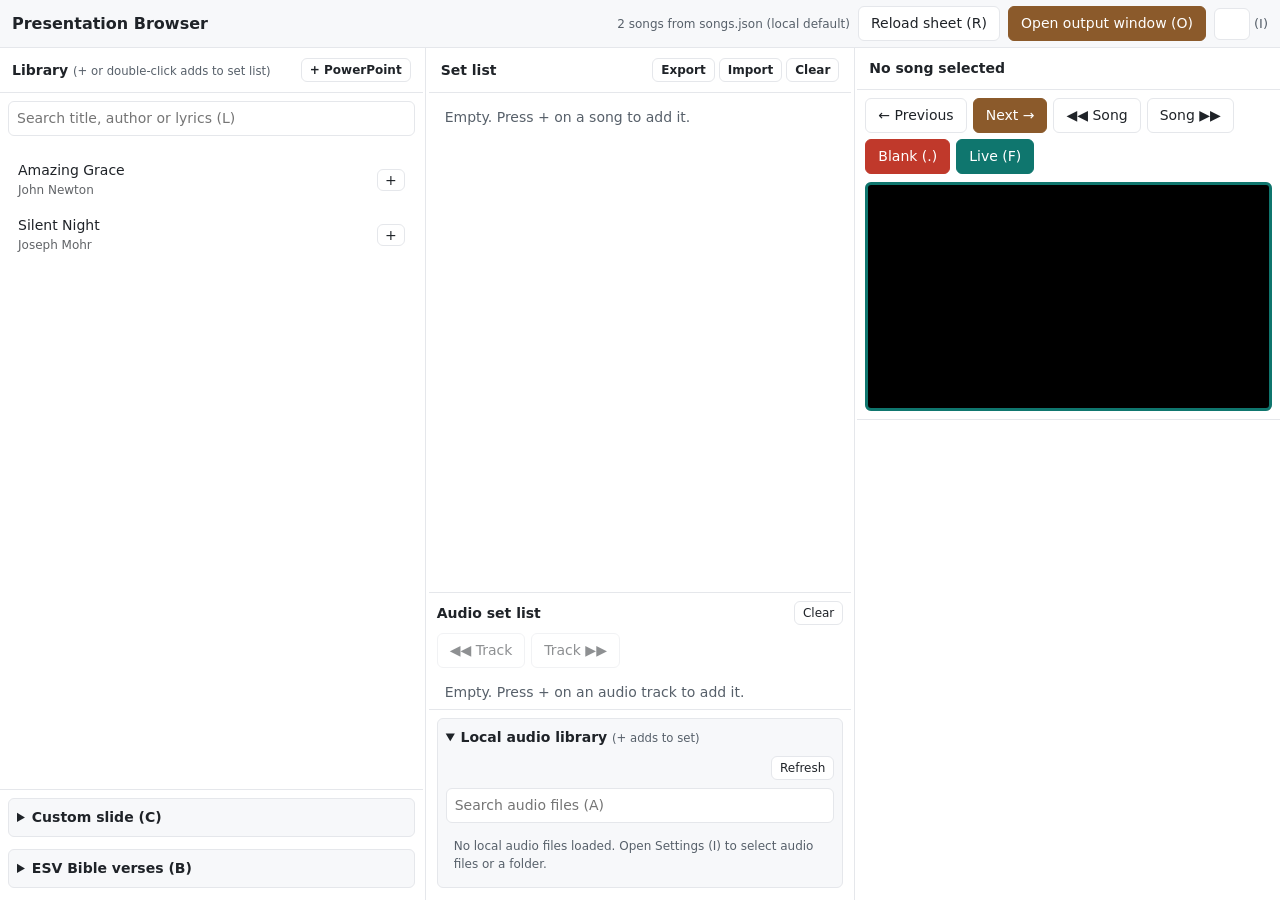
==== index.html @ 19ee3491 "Added global backlground image for lyrics slides" ====
<!DOCTYPE html>
<html lang="en">
<head>
  <meta charset="utf-8">
  <meta name="viewport" content="width=device-width, initial-scale=1">
  <title>Presentation Browser</title>
  <link rel="stylesheet" href="styles.css">
</head>
<body>
  <div class="app">
    <div class="topbar">
      <h1>Presentation Browser</h1>
      <span id="status">Loading…</span>
      <button id="reload" title="Reload songs from the Google Sheet (R key)">Reload sheet (R)</button>
      <button id="open-output" class="primary" title="Open the audience window (O key)">Open output window (O)</button>
      <button id="menu-btn" class="burger" aria-label="Settings" aria-haspopup="dialog" aria-expanded="false" aria-controls="drawer" title="Settings (I key)">
        <span></span><span></span><span></span>
      </button><span class="key-hint" aria-hidden="true">(I)</span>
    </div>

    <section class="panel" id="library-panel">
        <header class="row">
          <span>Library <small>(+ or double-click adds to set list)</small></span>
          <span class="row-actions">
            <button id="pptx-import-btn" title="Open PowerPoint (.pptx) presentation, export slides as images, and add to set list">+ PowerPoint</button>
          </span>
        </header>
        <input type="file" id="pptx-file" accept=".pptx,.ppsx" hidden>
        <div style="padding:8px"><input type="search" id="search" placeholder="Search title, author or lyrics (L)" title="Press L to jump here"></div>
        <div class="body"><ul class="song-list" id="songs"></ul></div>
        <div class="tools" id="editor-tools">
        <details class="custom" id="custom-editor">
          <summary title="Press C to jump to the Name box">Custom slide (C)</summary>
          <input type="text" id="custom-title" maxlength="300" placeholder="Name (optional, used in the library and set list)">
          <textarea id="custom-text" rows="5" maxlength="20000" placeholder="Type your text. A blank line starts a new slide."></textarea>
          <label class="field-label" for="custom-bg-file">Background image <span>JPG, PNG, WebP or GIF</span></label>
          <div class="bg-row">
            <input type="file" id="custom-bg-file" accept="image/jpeg,image/png,image/webp,image/gif" title="Background image">
            <button id="custom-bg-clear" type="button" hidden>Remove image</button>
          </div>
          <div class="bg-thumb" id="custom-bg-preview" hidden></div>
          <label class="bg-dim" id="custom-dim-row" hidden>Darken image
            <input type="range" id="custom-dim" min="0" max="80" step="5" value="40">
          </label>
          <label class="field-label" for="custom-media-file">Video or PowerPoint <span>MP4, WebM, MOV, PPTX or PPSX</span></label>
          <div class="bg-row">
            <input type="file" id="custom-media-file" accept="video/mp4,video/webm,video/ogg,video/quicktime,.mp4,.webm,.ogv,.mov,.m4v,.pptx,.ppsx" title="Video or PowerPoint">
            <button id="custom-media-clear" type="button" hidden>Remove</button>
          </div>
          <div class="media-info" id="custom-media-info" hidden></div>
          <label class="inline-check" id="custom-mute-row" hidden><input type="checkbox" id="custom-muted"> Mute video sound</label>
          <div class="controls">
            <button id="custom-show" class="primary">Show now</button>
            <button id="custom-save">Save to library</button>
            <button id="custom-add" title="Save to the library and add to the set list">Add to set list</button>
            <button id="custom-clear">Clear</button>
          </div>
        </details>

        <details class="custom" id="esv-editor">
          <summary title="Press B to jump to the reference box">ESV Bible verses (B)</summary>
          <div class="esv-row">
            <input type="text" id="esv-ref" maxlength="200" placeholder="e.g. John 3:16-18 or Psalm 23">
            <label class="esv-per">Verses/slide <input type="number" id="esv-per" min="1" max="10" value="2"></label>
          </div>
          <div class="controls">
            <button id="esv-fetch" class="primary">Fetch</button>
          </div>
          <textarea id="esv-preview" rows="5" readonly placeholder="The fetched passage appears here, split into slides."></textarea>
          <div class="controls">
            <button id="esv-show" disabled>Show now</button>
            <button id="esv-save" disabled>Save to library</button>
            <button id="esv-add" disabled>Add to set list</button>
          </div>
        </details>
        </div>
    </section>

    <div class="resizer" id="resize-lib" role="separator" aria-orientation="vertical" aria-label="Resize library column" tabindex="0" title="Drag to resize (double-click to reset)"></div>

    <section class="panel" id="setlist-panel">
        <header class="row">
          <span>Set list <small id="set-count"></small></span>
          <span class="row-actions">
            <button id="set-export" title="Download set list as JSON">Export</button>
            <button id="set-import" title="Load a set list JSON file">Import</button>
            <button id="set-clear" title="Remove all songs from the set list">Clear</button>
          </span>
        </header>
        <div class="body"><ol class="set-list" id="setlist"></ol></div>
        <input type="file" id="set-file" accept="application/json,.json" hidden>
        <div class="tools audioset" id="audioset">
          <div class="aset-head">
            <strong>Audio set list <small id="aset-count"></small></strong>
            <span class="row-actions"><button id="aset-clear" title="Remove all tracks from the audio set list">Clear</button></span>
          </div>
          <div class="controls">
            <button id="aset-prev" title="Previous track">&#9664;&#9664; Track</button>
            <button id="aset-next" title="Next track">Track &#9654;&#9654;</button>
          </div>
          <ol class="set-list" id="aset-list"></ol>
          <div class="player" id="drive-player" hidden>
            <div class="now" id="drive-now"></div>
            <audio id="drive-audio" controls preload="none"></audio>
          </div>
        </div>
        <div class="tools" id="drive-tools">
          <details class="custom" id="drive-panel" open>
            <summary id="audio-panel-summary">Audio library <small>(+ adds to set)</small></summary>
            <div class="drive-head">
              <span class="drive-path" id="drive-path"></span>
              <button id="drive-refresh" type="button" title="Reload the folder listing">Refresh</button>
            </div>
            <input type="search" id="drive-search" placeholder="Search audio files (A)" title="Press A to jump here" aria-label="Search audio files" maxlength="200">
            <div class="drive-status" id="drive-status" hidden></div>
            <ul class="drive-list" id="drive-files"></ul>
          </details>
        </div>
    </section>

    <div class="resizer" id="resize-set" role="separator" aria-orientation="vertical" aria-label="Resize set list column" tabindex="0" title="Drag to resize (double-click to reset)"></div>

    <section class="panel" id="preview-panel">
      <header id="current-title">No song selected</header>
      <div class="stage">
        <div class="controls">
          <button id="prev">&larr; Previous</button>
          <button id="next" class="primary">Next &rarr;</button>
          <button id="prev-song" title="Previous song in set list">&#9664;&#9664; Song</button>
          <button id="next-song" title="Next song in set list">Song &#9654;&#9654;</button>
          <button id="blank" class="danger" title="Blank the output (. key)">Blank (.)</button>
          <button id="live" class="active" aria-pressed="true" title="On: the output window shows the preview. Off: the output window is blank while you keep working in the preview (F key)">Live (F)</button>
        </div>
        <div class="controls video-controls" id="video-controls" hidden>
          <button id="video-play" title="Play or pause the video (K key)">Pause (K)</button>
          <button id="video-restart" title="Restart the video (S key)">Restart (S)</button>
        </div>
        <div class="screen preview blank live" id="preview"><div class="inner"></div></div>
      </div>
      <div class="body"><ul class="slide-list" id="slides"></ul></div>
    </section>

    <div class="backdrop" id="backdrop" hidden></div>
    <aside class="drawer" id="drawer" role="dialog" aria-label="Settings" hidden>
      <header class="row">
        <span>Settings</span>
        <button id="menu-close" aria-label="Close settings" title="Close (Esc)">&times;</button>
      </header>
      <div class="body">
        <label style="font-size:12px;color:var(--muted);display:block">Song library source
          <select id="song-source">
            <option value="sheet">Google Sheet</option>
            <option value="local">Local Song Library (JSON/CSV)</option>
          </select>
        </label>

        <div id="sheet-song-settings">
          <label style="font-size:12px;color:var(--muted);display:block;margin-top:8px">Google Sheet URL or ID
            <input type="text" id="sheet-id" placeholder="https://docs.google.com/spreadsheets/d/…">
          </label>
          <label style="font-size:12px;color:var(--muted);display:block;margin-top:8px">Tab gid
            <input type="text" id="sheet-gid" inputmode="numeric" placeholder="0">
          </label>
        </div>

        <div id="local-song-settings" hidden>
          <label class="field-label" for="local-songs-file" style="margin-top:8px">Import local songs <span>JSON or CSV</span></label>
          <div class="bg-row">
            <input type="file" id="local-songs-file" accept=".json,.csv,.txt" title="Import local songs JSON or CSV">
          </div>
          <div class="media-info" id="local-songs-info">Using default songs.json</div>
          <button id="reset-default-songs" type="button" style="margin-top:4px;padding:4px 8px;font-size:12px">Load default songs.json</button>
        </div>

        <label style="font-size:12px;color:var(--muted);display:block;margin-top:14px">Audio source
          <select id="audio-source">
            <option value="local">Local Audio Library</option>
            <option value="drive">Google Drive</option>
          </select>
        </label>

        <div id="local-audio-settings">
          <label class="field-label" for="local-audio-folder" style="margin-top:8px">Local audio folder or files <span>MP3, WAV, OGG, M4A, FLAC</span></label>
          <div class="bg-row" style="margin-bottom:6px">
            <input type="file" id="local-audio-folder" accept="audio/*,.mp3,.wav,.ogg,.m4a,.aac,.flac" webkitdirectory multiple title="Choose audio folder">
            <input type="file" id="local-audio-files" accept="audio/*,.mp3,.wav,.ogg,.m4a,.aac,.flac" multiple title="Choose audio files" hidden>
            <button id="choose-audio-files-btn" type="button" title="Choose individual audio files">Pick files</button>
          </div>
          <div class="media-info" id="local-audio-info">No local audio files loaded.</div>
          <button id="clear-local-audio" type="button" style="margin-top:4px;padding:4px 8px;font-size:12px" hidden>Clear local audio</button>
        </div>

        <div id="drive-audio-settings" hidden>
          <label style="font-size:12px;color:var(--muted);display:block;margin-top:8px">Google Drive folder URL (MP3 files)
            <input type="text" id="drive-folder" placeholder="https://drive.google.com/drive/folders/…">
          </label>
          <label style="font-size:12px;color:var(--muted);display:block;margin-top:8px">Google API key (for the Drive folder)
            <input type="password" id="drive-key" autocomplete="off" spellcheck="false" placeholder="Key from console.cloud.google.com, Drive API enabled">
          </label>
        </div>

        <label style="font-size:12px;color:var(--muted);display:block;margin-top:14px">ESV API key
          <input type="password" id="esv-key" autocomplete="off" spellcheck="false" placeholder="Token from api.esv.org">
        </label>
        <div class="settings">
          <label>Tab gid <input type="text" id="sheet-gid" inputmode="numeric"></label>
          <label>Lines per slide (0 = by blank line)
            <input type="number" id="lines" min="0" max="20" value="0">
          </label>
          <label>Background <input type="color" id="bg"></label>
          <label>Text colour <input type="color" id="fg"></label>
          <label>Font size <input type="number" id="size" min="2" max="20" step="0.5"></label>
          <label>Align
            <select id="align">
              <option value="left">Left</option>
              <option value="center">Centre</option>
              <option value="right">Right</option>
            </select>
          </label>
          <label class="inline"><input type="checkbox" id="uppercase"> Uppercase</label>
          <label class="inline"><input type="checkbox" id="show-title"> Title slide at start of each song</label>
        </div>
        <div class="blank-setting">
          <label class="field-label" for="theme-bg-file">Lyric slides background image <span>JPG, PNG, WebP or GIF</span></label>
          <div class="bg-row">
            <input type="file" id="theme-bg-file" accept="image/jpeg,image/png,image/webp,image/gif" title="Background image for all lyric slides">
            <button id="theme-bg-clear" type="button" hidden>Remove</button>
          </div>
          <div class="bg-thumb" id="theme-bg-preview" hidden></div>
          <label class="bg-dim" id="theme-bg-dim-row" hidden>Darken image
            <input type="range" id="theme-bg-dim" min="0" max="80" step="5" value="40">
          </label>
          <div class="media-info" id="theme-bg-info">None: using solid background colour.</div>
        </div>
        <div class="blank-setting">
          <label class="field-label" for="blank-image-file">Blank screen image <span>JPG, PNG, WebP or GIF</span></label>
          <div class="bg-row">
            <input type="file" id="blank-image-file" accept="image/jpeg,image/png,image/webp,image/gif" title="Picture shown when the output is blank">
            <button id="blank-image-clear" type="button" hidden>Remove</button>
          </div>
          <div class="media-info" id="blank-image-info"></div>
        </div>
        <p class="empty">
          Sheet must be shared as “Anyone with the link can view”. First row holds headers:
          <code>title</code>, <code>lyrics</code>, optional <code>author</code>.<br>
          Keys: &rarr; / Space next, &larr; previous, . blank, F Live on/off (off blanks the output window), N / P next / previous set list song, K pause/play video, S restart video.<br>
          App: R reload sheet, O open output window, I open this menu.<br>
          Jump to a field: L library search, A Google Drive search, C custom slide name, B Bible reference. Esc folds the Custom slide, Bible and Google Drive boxes (and leaves the field).
          Pressing next on the last slide of a set list song moves to the next song.
        </p>
        <button id="save-settings">Save settings</button>
      </div>
    </aside>
  </div>
  <script type="module" src="app.js"></script>
</body>
</html>
---- styles.css ----
:root {
  --bg: #ffffff;
  --surface: #f7f8fa;
  --border: #e5e7eb;
  --text: #1f2328;
  --muted: #57606a;
  --accent: #8b5a2b;
  --danger: #c0392b;
}

* { box-sizing: border-box; }

html, body {
  margin: 0;
  height: 100%;
  font: 14px/1.5 -apple-system, "Segoe UI", system-ui, sans-serif;
  color: var(--text);
  background: var(--bg);
}

button, input, select, textarea {
  font: inherit;
  color: inherit;
}

button {
  padding: 6px 12px;
  border: 1px solid var(--border);
  border-radius: 6px;
  background: var(--bg);
  cursor: pointer;
}
button:hover { border-color: var(--accent); }
button.primary { background: var(--accent); border-color: var(--accent); color: #fff; }
button.danger.active { background: var(--danger); border-color: var(--danger); color: #fff; }
#live.active { background: #0f766e; border-color: #0f766e; color: #fff; }
.preview.live { outline: 3px solid #0f766e; outline-offset: -3px; }

input[type="text"], input[type="password"], input[type="search"], input[type="number"], select, textarea {
  width: 100%;
  padding: 6px 8px;
  border: 1px solid var(--border);
  border-radius: 6px;
  background: var(--bg);
}

/* ---------- Operator layout ---------- */
.app {
  display: grid;
  grid-template-columns: var(--col-lib, 1fr) 6px var(--col-set, 1fr) 6px minmax(0, 1fr);
  grid-template-rows: 48px minmax(0, 1fr);
  height: 100%;
}

.topbar {
  grid-column: 1 / -1;
  display: flex;
  align-items: center;
  gap: 8px;
  padding: 0 12px;
  border-bottom: 1px solid var(--border);
  background: var(--surface);
}
.topbar h1 { margin: 0 auto 0 0; font-size: 16px; }

/* Burger button */
.burger {
  display: flex;
  flex-direction: column;
  justify-content: center;
  gap: 4px;
  width: 36px;
  height: 32px;
  padding: 0 8px;
}
.burger span { display: block; height: 2px; border-radius: 1px; background: var(--text); }
.key-hint { margin-left: -4px; font-size: 13px; color: var(--muted); }

/* Settings drawer (pops over the page when the burger is clicked) */
.backdrop { position: fixed; inset: 0; z-index: 10; background: rgba(0, 0, 0, .35); }
.drawer {
  position: fixed;
  top: 0;
  right: 0;
  bottom: 0;
  z-index: 11;
  display: flex;
  flex-direction: column;
  width: min(360px, 100vw);
  background: var(--bg);
  border-left: 1px solid var(--border);
  box-shadow: -4px 0 16px rgba(0, 0, 0, .2);
}
.drawer header {
  padding: 10px 12px;
  border-bottom: 1px solid var(--border);
  font-weight: 600;
}
.drawer header.row { display: flex; justify-content: space-between; align-items: center; }
.drawer header button { padding: 0 10px; font-size: 20px; line-height: 28px; }
.drawer .body { flex: 1; overflow-y: auto; padding: 12px; }
#status { color: var(--muted); font-size: 12px; }

.panel {
  display: flex;
  flex-direction: column;
  min-height: 0;
  min-width: 0;
}

/* Draggable column borders */
.resizer {
  position: relative;
  cursor: col-resize;
  touch-action: none;
  background: linear-gradient(var(--border), var(--border)) center / 1px 100% no-repeat;
}
.resizer:hover, .resizer:focus-visible, .resizer.dragging {
  background: var(--accent);
  outline: none;
}
body.resizing { cursor: col-resize; user-select: none; }
.panel header {
  padding: 10px 12px;
  border-bottom: 1px solid var(--border);
  font-weight: 600;
}
.panel .body { flex: 1; overflow-y: auto; padding: 8px; }

/* Controls + preview stay fixed at the top of the middle column; only the slide list below scrolls. */
.panel .stage { flex: 0 0 auto; padding: 8px 8px 0; border-bottom: 1px solid var(--border); }
.panel .stage .controls { margin-bottom: 8px; }
.panel .stage .preview { margin-bottom: 8px; }

/* Editors / Drive browser sit under the lists. A list keeps most of the height; a tall editor scrolls inside its own box. */
.panel .tools { flex: 0 1 auto; max-height: 55%; overflow-y: auto; padding: 8px 8px 0; border-top: 1px solid var(--border); }
#library-panel .body { flex: 1 1 0; min-height: 120px; }
#setlist-panel .body { flex: 1 1 0; min-height: 120px; }
/* The Custom slide / Bible boxes below the song list take the height they need, so an open box is shown in full
   and the song list gives way. They only scroll if the window is too short for the open box(es) altogether. */
#library-panel .tools { max-height: none; }
#library-panel .body { min-height: 0; }
.drive-head { display: flex; align-items: center; justify-content: space-between; gap: 8px; margin-bottom: 8px; }
.drive-head button { padding: 2px 8px; font-size: 12px; }
.drive-path { min-width: 0; overflow: hidden; text-overflow: ellipsis; white-space: nowrap; font-size: 12px; color: var(--muted); }
.drive-status { margin-bottom: 8px; font-size: 12px; color: var(--muted); }
.drive-list { list-style: none; margin: 0; padding: 0; max-height: 220px; overflow-y: auto; }
.drive-list li { display: flex; align-items: center; gap: 6px; padding: 6px 8px; border-radius: 6px; cursor: pointer; }
.drive-list li:hover { background: var(--bg); }
.drive-list li.none { color: var(--muted); font-size: 12px; cursor: default; }
.drive-list li.none:hover { background: none; }
.drive-list li.active { background: var(--accent); color: #fff; }
.drive-list li .name { flex: 1; min-width: 0; overflow: hidden; text-overflow: ellipsis; white-space: nowrap; }
.player { margin-top: 8px; padding: 8px; border: 1px solid var(--border); border-radius: 6px; background: var(--surface); }
.audioset { max-height: 45%; padding-bottom: 8px; }
.aset-head { display: flex; align-items: center; justify-content: space-between; gap: 6px; margin-bottom: 8px; }
.aset-head small { font-weight: 400; color: var(--muted); }
.audioset .controls { margin-bottom: 8px; }
.audioset .set-list { max-height: 150px; overflow-y: auto; }
details.custom summary small { font-weight: 400; color: var(--muted); }
.player .now { margin-bottom: 6px; font-size: 12px; color: var(--muted); overflow: hidden; text-overflow: ellipsis; white-space: nowrap; }
.player audio { width: 100%; height: 36px; }
.panel header small { font-weight: 400; color: var(--muted); }
.panel header.row { display: flex; flex-wrap: wrap; justify-content: space-between; align-items: center; gap: 6px; }
.row-actions { display: flex; gap: 4px; }
.row-actions button { padding: 2px 8px; font-size: 12px; }

.song-list li { display: flex; align-items: center; gap: 6px; }
.song-list li .name { flex: 1; min-width: 0; }
.song-list li button.add, .drive-list li button.add, .set-list li button {
  padding: 0 7px;
  line-height: 20px;
  border-color: var(--border);
  color: var(--text);
  background: var(--bg);
}

.set-list { list-style: none; margin: 0; padding: 0; counter-reset: set; }
.set-list li {
  display: flex;
  align-items: center;
  gap: 4px;
  padding: 6px 8px;
  border-radius: 6px;
  cursor: pointer;
  counter-increment: set;
}
.set-list li::before { content: counter(set) "."; color: var(--muted); min-width: 1.6em; }
.set-list li.empty { display: block; counter-increment: none; cursor: default; }
.set-list li.empty::before { content: none; }
.set-list li:hover { background: var(--surface); }
.set-list li.active { background: var(--accent); color: #fff; }
.set-list li.active::before { color: #fff; }
.set-list li.missing { color: var(--muted); font-style: italic; cursor: default; }
.set-list li .name { flex: 1; min-width: 0; overflow: hidden; text-overflow: ellipsis; white-space: nowrap; }

.song-list, .slide-list { list-style: none; margin: 0; padding: 0; }
.song-list li {
  padding: 8px 10px;
  border-radius: 6px;
  cursor: pointer;
}
.song-list li:hover { background: var(--surface); }
.song-list li.active { background: var(--accent); color: #fff; }
.song-list .author { display: block; font-size: 12px; opacity: .7; }

.slide-list li {
  margin-bottom: 8px;
  padding: 8px 10px;
  border: 1px solid var(--border);
  border-radius: 6px;
  background: var(--surface);
  white-space: pre-line;
  cursor: pointer;
}
.slide-list li:hover { border-color: var(--accent); }
.slide-list li.active { border-color: var(--accent); box-shadow: inset 3px 0 0 var(--accent); }
.slide-list .label { display: block; margin-bottom: 4px; font-size: 11px; color: var(--muted); text-transform: uppercase; }

.empty { color: var(--muted); padding: 12px; }

.controls { display: flex; flex-wrap: wrap; gap: 6px; margin-bottom: 12px; }

details.custom {
  margin-bottom: 12px;
  padding: 8px;
  border: 1px solid var(--border);
  border-radius: 6px;
  background: var(--surface);
}
details.custom summary { cursor: pointer; font-weight: 600; }
details.custom[open] summary { margin-bottom: 8px; }
details.custom input, details.custom textarea { margin-bottom: 8px; }
details.custom textarea { resize: vertical; }
.field-label { display: block; margin: 4px 0 4px; font-size: 12px; font-weight: 600; color: var(--text); }
.field-label span { font-weight: 400; color: var(--muted); }

.bg-row { display: flex; align-items: center; gap: 8px; margin-bottom: 8px; }
.bg-row input[type="file"] { flex: 1; width: auto; margin-bottom: 0; padding: 4px; }
.bg-row button { padding: 4px 10px; }
.bg-thumb { height: 90px; margin-bottom: 8px; border: 1px solid var(--border); border-radius: 6px; background-size: cover; background-position: center; }
.media-info { margin-bottom: 8px; padding: 6px 8px; border: 1px solid var(--border); border-radius: 6px; background: var(--bg); font-size: 12px; color: var(--muted); }
.inline-check { display: flex; align-items: center; gap: 6px; margin-bottom: 8px; font-size: 12px; color: var(--muted); }
.inline-check input { width: auto; margin: 0; }
.video-controls { margin-bottom: 8px; }
.bg-dim { display: flex; align-items: center; gap: 8px; margin-bottom: 8px; font-size: 12px; color: var(--muted); }
.bg-dim input[type="range"] { flex: 1; width: auto; margin-bottom: 0; padding: 0; }
[hidden] { display: none !important; }
details.custom .controls { margin-bottom: 8px; }
details.custom .controls:last-child { margin-bottom: 0; }
.esv-row { display: flex; gap: 8px; align-items: center; margin-bottom: 8px; }
.esv-row input[type="text"] { flex: 1; margin-bottom: 0; }
.esv-per { display: flex; align-items: center; gap: 6px; white-space: nowrap; font-size: 12px; color: var(--muted); }
.esv-row .esv-per input { width: 56px; margin-bottom: 0; }
button:disabled { opacity: .5; cursor: default; }

.settings { display: grid; grid-template-columns: 1fr 1fr; gap: 8px 12px; margin-top: 12px; }
.settings label { display: flex; flex-direction: column; font-size: 12px; color: var(--muted); }
.settings label.inline { flex-direction: row; align-items: center; gap: 6px; }
.settings input[type="color"] { width: 100%; height: 30px; padding: 0; border: 1px solid var(--border); border-radius: 6px; }
.settings input[type="checkbox"] { width: auto; }

/* ---------- Screen (preview + output) ---------- */
.screen {
  container-type: size;
  display: flex;
  align-items: center;
  justify-content: center;
  background: var(--screen-bg, #000);
  color: var(--screen-fg, #fff);
  font-family: var(--screen-font, sans-serif);
  background-size: cover;
  background-position: center;
  background-repeat: no-repeat;
  overflow: hidden;
}
.screen .inner {
  width: 100%;
  padding: 6cqmin;
  text-align: var(--screen-align, center);
  font-size: calc(var(--screen-size, 7) * 1cqmin);
  line-height: 1.3;
  white-space: pre-line;
  overflow-wrap: anywhere;
  text-transform: var(--screen-case, none);
}
.screen .inner.title-slide { text-align: center; }
.screen .song-title {
  display: block;
  font-size: 1.3em;
  font-weight: 600;
}
.screen .song-author {
  display: block;
  margin-top: .5em;
  font-size: .5em;
  opacity: .6;
}
.screen.blank .inner { visibility: hidden; }
.screen { position: relative; }
.screen > .media { position: absolute; inset: 0; }
.screen > .media > video, .screen > .media > img { width: 100%; height: 100%; object-fit: contain; background: #000; }
.screen > .inner { position: relative; }
.screen.blank > .media { visibility: hidden; }
.screen.blank { background-image: none !important; }
.screen > .blank-img { display: none; position: absolute; inset: 0; z-index: 1; width: 100%; height: 100%; object-fit: contain; background: #000; }
.screen.blank > .blank-img { display: block; }
.blank-setting { margin-top: 12px; }

.preview { aspect-ratio: 16 / 9; width: 100%; border: 1px solid var(--border); border-radius: 6px; }

body.output { background: #000; cursor: none; }
body.output .screen { position: fixed; inset: 0; }
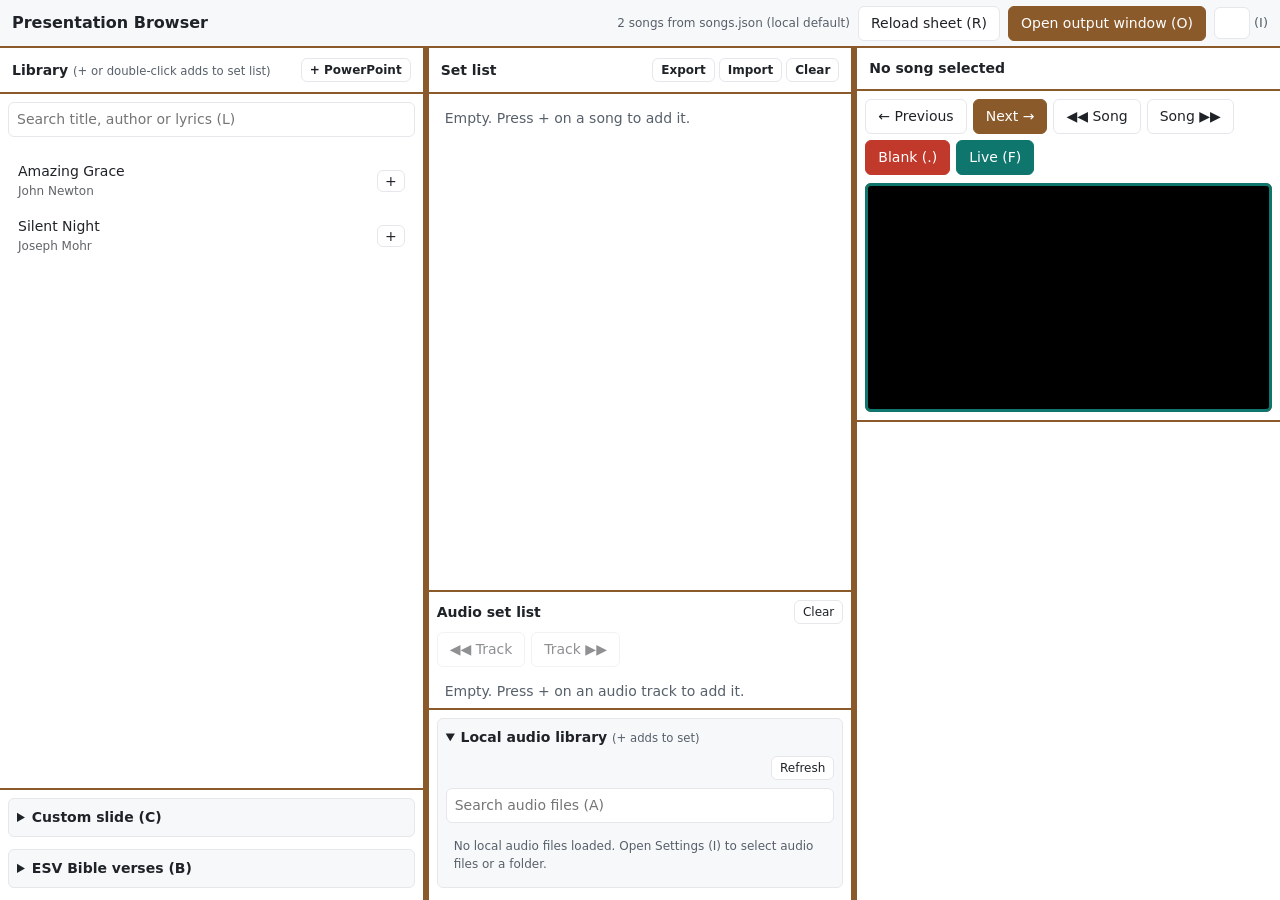
==== commit 51d0a552: "Added interface and burger menu borders" ====
--- a/index.html
+++ b/index.html
@@ -147,99 +147,115 @@
         <button id="menu-close" aria-label="Close settings" title="Close (Esc)">&times;</button>
       </header>
       <div class="body">
-        <label style="font-size:12px;color:var(--muted);display:block">Song library source
-          <select id="song-source">
-            <option value="sheet">Google Sheet</option>
-            <option value="local">Local Song Library (JSON/CSV)</option>
-          </select>
-        </label>
-
-        <div id="sheet-song-settings">
-          <label style="font-size:12px;color:var(--muted);display:block;margin-top:8px">Google Sheet URL or ID
-            <input type="text" id="sheet-id" placeholder="https://docs.google.com/spreadsheets/d/…">
-          </label>
-          <label style="font-size:12px;color:var(--muted);display:block;margin-top:8px">Tab gid
-            <input type="text" id="sheet-gid" inputmode="numeric" placeholder="0">
-          </label>
-        </div>
-
-        <div id="local-song-settings" hidden>
-          <label class="field-label" for="local-songs-file" style="margin-top:8px">Import local songs <span>JSON or CSV</span></label>
-          <div class="bg-row">
-            <input type="file" id="local-songs-file" accept=".json,.csv,.txt" title="Import local songs JSON or CSV">
-          </div>
-          <div class="media-info" id="local-songs-info">Using default songs.json</div>
-          <button id="reset-default-songs" type="button" style="margin-top:4px;padding:4px 8px;font-size:12px">Load default songs.json</button>
-        </div>
-
-        <label style="font-size:12px;color:var(--muted);display:block;margin-top:14px">Audio source
-          <select id="audio-source">
-            <option value="local">Local Audio Library</option>
-            <option value="drive">Google Drive</option>
-          </select>
-        </label>
-
-        <div id="local-audio-settings">
-          <label class="field-label" for="local-audio-folder" style="margin-top:8px">Local audio folder or files <span>MP3, WAV, OGG, M4A, FLAC</span></label>
-          <div class="bg-row" style="margin-bottom:6px">
-            <input type="file" id="local-audio-folder" accept="audio/*,.mp3,.wav,.ogg,.m4a,.aac,.flac" webkitdirectory multiple title="Choose audio folder">
-            <input type="file" id="local-audio-files" accept="audio/*,.mp3,.wav,.ogg,.m4a,.aac,.flac" multiple title="Choose audio files" hidden>
-            <button id="choose-audio-files-btn" type="button" title="Choose individual audio files">Pick files</button>
-          </div>
-          <div class="media-info" id="local-audio-info">No local audio files loaded.</div>
-          <button id="clear-local-audio" type="button" style="margin-top:4px;padding:4px 8px;font-size:12px" hidden>Clear local audio</button>
-        </div>
-
-        <div id="drive-audio-settings" hidden>
-          <label style="font-size:12px;color:var(--muted);display:block;margin-top:8px">Google Drive folder URL (MP3 files)
-            <input type="text" id="drive-folder" placeholder="https://drive.google.com/drive/folders/…">
-          </label>
-          <label style="font-size:12px;color:var(--muted);display:block;margin-top:8px">Google API key (for the Drive folder)
-            <input type="password" id="drive-key" autocomplete="off" spellcheck="false" placeholder="Key from console.cloud.google.com, Drive API enabled">
-          </label>
-        </div>
-
-        <label style="font-size:12px;color:var(--muted);display:block;margin-top:14px">ESV API key
-          <input type="password" id="esv-key" autocomplete="off" spellcheck="false" placeholder="Token from api.esv.org">
-        </label>
-        <div class="settings">
-          <label>Tab gid <input type="text" id="sheet-gid" inputmode="numeric"></label>
-          <label>Lines per slide (0 = by blank line)
-            <input type="number" id="lines" min="0" max="20" value="0">
-          </label>
-          <label>Background <input type="color" id="bg"></label>
-          <label>Text colour <input type="color" id="fg"></label>
-          <label>Font size <input type="number" id="size" min="2" max="20" step="0.5"></label>
-          <label>Align
-            <select id="align">
-              <option value="left">Left</option>
-              <option value="center">Centre</option>
-              <option value="right">Right</option>
+        <!-- Group 1: Song Library -->
+        <fieldset class="settings-group">
+          <legend class="settings-group-title">Song Library</legend>
+          <label style="font-size:12px;color:var(--muted);display:block">Song library source
+            <select id="song-source">
+              <option value="sheet">Google Sheet</option>
+              <option value="local">Local Song Library (JSON/CSV)</option>
             </select>
           </label>
-          <label class="inline"><input type="checkbox" id="uppercase"> Uppercase</label>
-          <label class="inline"><input type="checkbox" id="show-title"> Title slide at start of each song</label>
-        </div>
-        <div class="blank-setting">
-          <label class="field-label" for="theme-bg-file">Lyric slides background image <span>JPG, PNG, WebP or GIF</span></label>
-          <div class="bg-row">
-            <input type="file" id="theme-bg-file" accept="image/jpeg,image/png,image/webp,image/gif" title="Background image for all lyric slides">
-            <button id="theme-bg-clear" type="button" hidden>Remove</button>
-          </div>
-          <div class="bg-thumb" id="theme-bg-preview" hidden></div>
-          <label class="bg-dim" id="theme-bg-dim-row" hidden>Darken image
-            <input type="range" id="theme-bg-dim" min="0" max="80" step="5" value="40">
-          </label>
-          <div class="media-info" id="theme-bg-info">None: using solid background colour.</div>
-        </div>
-        <div class="blank-setting">
-          <label class="field-label" for="blank-image-file">Blank screen image <span>JPG, PNG, WebP or GIF</span></label>
-          <div class="bg-row">
-            <input type="file" id="blank-image-file" accept="image/jpeg,image/png,image/webp,image/gif" title="Picture shown when the output is blank">
-            <button id="blank-image-clear" type="button" hidden>Remove</button>
-          </div>
-          <div class="media-info" id="blank-image-info"></div>
-        </div>
+
+          <div id="sheet-song-settings">
+            <label style="font-size:12px;color:var(--muted);display:block;margin-top:8px">Google Sheet URL or ID
+              <input type="text" id="sheet-id" placeholder="https://docs.google.com/spreadsheets/d/…">
+            </label>
+            <label style="font-size:12px;color:var(--muted);display:block;margin-top:8px">Tab gid
+              <input type="text" id="sheet-gid" inputmode="numeric" placeholder="0">
+            </label>
+          </div>
+
+          <div id="local-song-settings" hidden>
+            <label class="field-label" for="local-songs-file" style="margin-top:8px">Import local songs <span>JSON or CSV</span></label>
+            <div class="bg-row">
+              <input type="file" id="local-songs-file" accept=".json,.csv,.txt" title="Import local songs JSON or CSV">
+            </div>
+            <div class="media-info" id="local-songs-info">Using default songs.json</div>
+            <button id="reset-default-songs" type="button" style="margin-top:4px;padding:4px 8px;font-size:12px">Load default songs.json</button>
+          </div>
+        </fieldset>
+
+        <!-- Group 2: Audio Library -->
+        <fieldset class="settings-group">
+          <legend class="settings-group-title">Audio Library</legend>
+          <label style="font-size:12px;color:var(--muted);display:block">Audio source
+            <select id="audio-source">
+              <option value="local">Local Audio Library</option>
+              <option value="drive">Google Drive</option>
+            </select>
+          </label>
+
+          <div id="local-audio-settings">
+            <label class="field-label" for="local-audio-folder" style="margin-top:8px">Local audio folder or files <span>MP3, WAV, OGG, M4A, FLAC</span></label>
+            <div class="bg-row" style="margin-bottom:6px">
+              <input type="file" id="local-audio-folder" accept="audio/*,.mp3,.wav,.ogg,.m4a,.aac,.flac" webkitdirectory multiple title="Choose audio folder">
+              <input type="file" id="local-audio-files" accept="audio/*,.mp3,.wav,.ogg,.m4a,.aac,.flac" multiple title="Choose audio files" hidden>
+              <button id="choose-audio-files-btn" type="button" title="Choose individual audio files">Pick files</button>
+            </div>
+            <div class="media-info" id="local-audio-info">No local audio files loaded.</div>
+            <button id="clear-local-audio" type="button" style="margin-top:4px;padding:4px 8px;font-size:12px" hidden>Clear local audio</button>
+          </div>
+
+          <div id="drive-audio-settings" hidden>
+            <label style="font-size:12px;color:var(--muted);display:block;margin-top:8px">Google Drive folder URL (MP3 files)
+              <input type="text" id="drive-folder" placeholder="https://drive.google.com/drive/folders/…">
+            </label>
+            <label style="font-size:12px;color:var(--muted);display:block;margin-top:8px">Google API key (for the Drive folder)
+              <input type="password" id="drive-key" autocomplete="off" spellcheck="false" placeholder="Key from console.cloud.google.com, Drive API enabled">
+            </label>
+          </div>
+        </fieldset>
+
+        <!-- Group 3: ESV API Key -->
+        <fieldset class="settings-group">
+          <legend class="settings-group-title">ESV Bible</legend>
+          <label style="font-size:12px;color:var(--muted);display:block">ESV API key
+            <input type="password" id="esv-key" autocomplete="off" spellcheck="false" placeholder="Token from api.esv.org">
+          </label>
+        </fieldset>
+
+        <!-- Group 4: Theme & Display -->
+        <fieldset class="settings-group">
+          <legend class="settings-group-title">Theme &amp; Display</legend>
+          <div class="settings" style="margin-top:0">
+            <label>Lines per slide (0 = by blank line)
+              <input type="number" id="lines" min="0" max="20" value="0">
+            </label>
+            <label>Font size <input type="number" id="size" min="2" max="20" step="0.5"></label>
+            <label>Background color <input type="color" id="bg"></label>
+            <label>Text colour <input type="color" id="fg"></label>
+            <label style="grid-column: 1 / -1">Align
+              <select id="align">
+                <option value="left">Left</option>
+                <option value="center">Centre</option>
+                <option value="right">Right</option>
+              </select>
+            </label>
+            <label class="inline"><input type="checkbox" id="uppercase"> Uppercase</label>
+            <label class="inline"><input type="checkbox" id="show-title"> Title slide at start of each song</label>
+          </div>
+          <div class="blank-setting">
+            <label class="field-label" for="theme-bg-file">Lyric slides background image <span>JPG, PNG, WebP or GIF</span></label>
+            <div class="bg-row">
+              <input type="file" id="theme-bg-file" accept="image/jpeg,image/png,image/webp,image/gif" title="Background image for all lyric slides">
+              <button id="theme-bg-clear" type="button" hidden>Remove</button>
+            </div>
+            <div class="bg-thumb" id="theme-bg-preview" hidden></div>
+            <label class="bg-dim" id="theme-bg-dim-row" hidden>Darken image
+              <input type="range" id="theme-bg-dim" min="0" max="80" step="5" value="40">
+            </label>
+            <div class="media-info" id="theme-bg-info">None: using solid background colour.</div>
+          </div>
+          <div class="blank-setting">
+            <label class="field-label" for="blank-image-file">Blank screen image <span>JPG, PNG, WebP or GIF</span></label>
+            <div class="bg-row">
+              <input type="file" id="blank-image-file" accept="image/jpeg,image/png,image/webp,image/gif" title="Picture shown when the output is blank">
+              <button id="blank-image-clear" type="button" hidden>Remove</button>
+            </div>
+            <div class="media-info" id="blank-image-info"></div>
+          </div>
+        </fieldset>
         <p class="empty">
           Sheet must be shared as “Anyone with the link can view”. First row holds headers:
           <code>title</code>, <code>lyrics</code>, optional <code>author</code>.<br>
--- a/styles.css
+++ b/styles.css
@@ -2,6 +2,7 @@
   --bg: #ffffff;
   --surface: #f7f8fa;
   --border: #e5e7eb;
+  --brown-border: #8b5a2b;
   --text: #1f2328;
   --muted: #57606a;
   --accent: #8b5a2b;
@@ -58,7 +59,7 @@
   align-items: center;
   gap: 8px;
   padding: 0 12px;
-  border-bottom: 1px solid var(--border);
+  border-bottom: 2px solid var(--brown-border);
   background: var(--surface);
 }
 .topbar h1 { margin: 0 auto 0 0; font-size: 16px; }
@@ -86,14 +87,14 @@
   z-index: 11;
   display: flex;
   flex-direction: column;
-  width: min(360px, 100vw);
-  background: var(--bg);
-  border-left: 1px solid var(--border);
+  width: min(380px, 100vw);
+  background: var(--bg);
+  border-left: 2px solid var(--brown-border);
   box-shadow: -4px 0 16px rgba(0, 0, 0, .2);
 }
 .drawer header {
   padding: 10px 12px;
-  border-bottom: 1px solid var(--border);
+  border-bottom: 2px solid var(--brown-border);
   font-weight: 600;
 }
 .drawer header.row { display: flex; justify-content: space-between; align-items: center; }
@@ -113,27 +114,27 @@
   position: relative;
   cursor: col-resize;
   touch-action: none;
-  background: linear-gradient(var(--border), var(--border)) center / 1px 100% no-repeat;
+  background: var(--brown-border);
 }
 .resizer:hover, .resizer:focus-visible, .resizer.dragging {
-  background: var(--accent);
+  background: #6e3d16;
   outline: none;
 }
 body.resizing { cursor: col-resize; user-select: none; }
 .panel header {
   padding: 10px 12px;
-  border-bottom: 1px solid var(--border);
+  border-bottom: 2px solid var(--brown-border);
   font-weight: 600;
 }
 .panel .body { flex: 1; overflow-y: auto; padding: 8px; }
 
 /* Controls + preview stay fixed at the top of the middle column; only the slide list below scrolls. */
-.panel .stage { flex: 0 0 auto; padding: 8px 8px 0; border-bottom: 1px solid var(--border); }
+.panel .stage { flex: 0 0 auto; padding: 8px 8px 0; border-bottom: 2px solid var(--brown-border); }
 .panel .stage .controls { margin-bottom: 8px; }
 .panel .stage .preview { margin-bottom: 8px; }
 
 /* Editors / Drive browser sit under the lists. A list keeps most of the height; a tall editor scrolls inside its own box. */
-.panel .tools { flex: 0 1 auto; max-height: 55%; overflow-y: auto; padding: 8px 8px 0; border-top: 1px solid var(--border); }
+.panel .tools { flex: 0 1 auto; max-height: 55%; overflow-y: auto; padding: 8px 8px 0; border-top: 2px solid var(--brown-border); }
 #library-panel .body { flex: 1 1 0; min-height: 120px; }
 #setlist-panel .body { flex: 1 1 0; min-height: 120px; }
 /* The Custom slide / Bible boxes below the song list take the height they need, so an open box is shown in full
@@ -307,7 +308,25 @@
 .screen.blank > .blank-img { display: block; }
 .blank-setting { margin-top: 12px; }
 
-.preview { aspect-ratio: 16 / 9; width: 100%; border: 1px solid var(--border); border-radius: 6px; }
+.preview { aspect-ratio: 16 / 9; width: 100%; border: 2px solid var(--brown-border); border-radius: 6px; }
+
+/* Settings groups in drawer */
+fieldset.settings-group {
+  margin: 0 0 14px 0;
+  padding: 12px;
+  border: 1.5px solid var(--brown-border);
+  border-radius: 8px;
+  background: var(--surface);
+  min-width: 0;
+}
+legend.settings-group-title {
+  padding: 0 6px;
+  font-size: 11px;
+  font-weight: 700;
+  color: var(--brown-border);
+  text-transform: uppercase;
+  letter-spacing: 0.5px;
+}
 
 body.output { background: #000; cursor: none; }
 body.output .screen { position: fixed; inset: 0; }
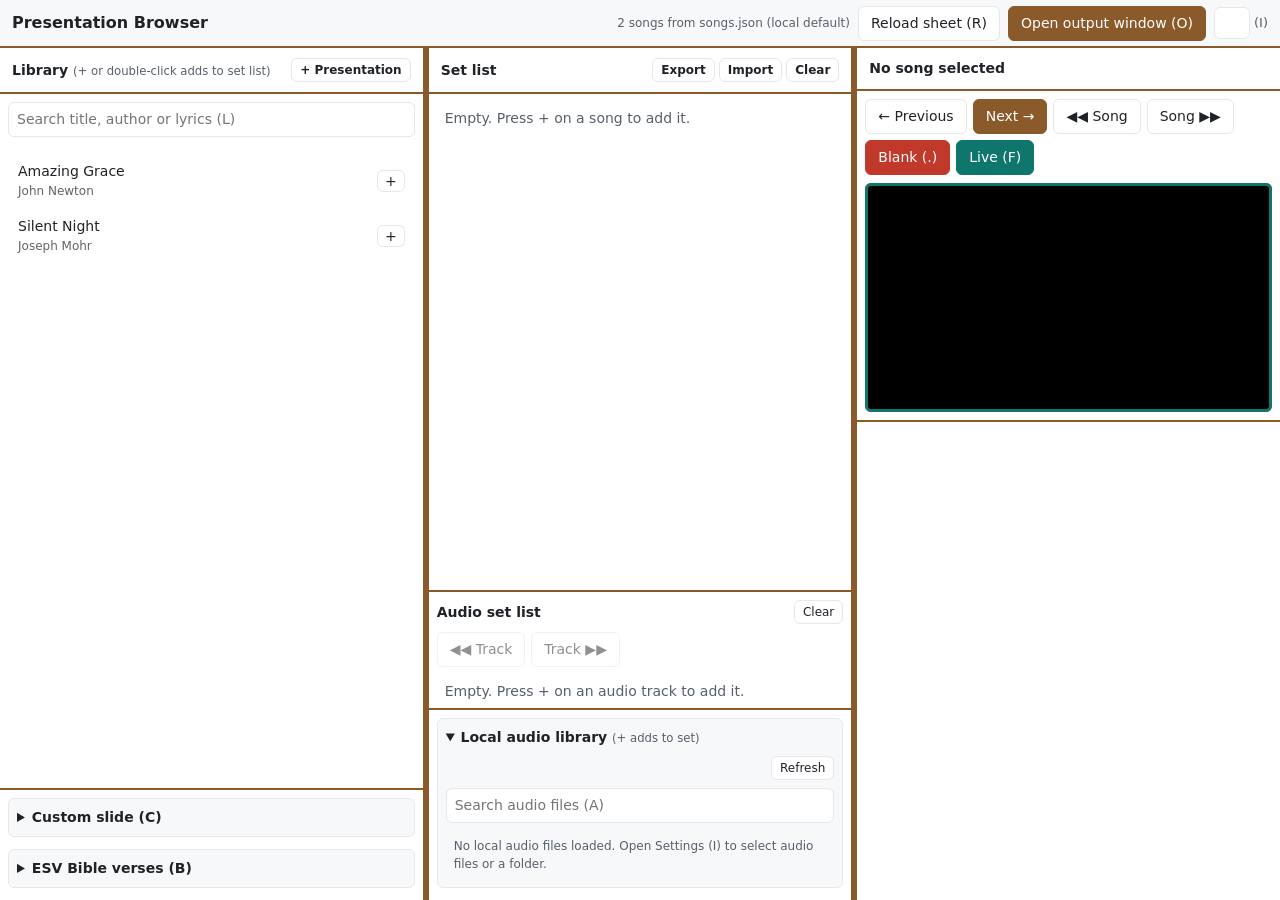
==== commit 0453bf09: "Added ODP file support" ====
--- a/index.html
+++ b/index.html
@@ -22,10 +22,10 @@
         <header class="row">
           <span>Library <small>(+ or double-click adds to set list)</small></span>
           <span class="row-actions">
-            <button id="pptx-import-btn" title="Open PowerPoint (.pptx) presentation, export slides as images, and add to set list">+ PowerPoint</button>
+            <button id="pptx-import-btn" title="Open presentation (.pptx, .ppsx, .odp), export slides as images, and add to set list">+ Presentation</button>
           </span>
         </header>
-        <input type="file" id="pptx-file" accept=".pptx,.ppsx" hidden>
+        <input type="file" id="pptx-file" accept=".pptx,.ppsx,.odp" hidden>
         <div style="padding:8px"><input type="search" id="search" placeholder="Search title, author or lyrics (L)" title="Press L to jump here"></div>
         <div class="body"><ul class="song-list" id="songs"></ul></div>
         <div class="tools" id="editor-tools">
@@ -42,9 +42,9 @@
           <label class="bg-dim" id="custom-dim-row" hidden>Darken image
             <input type="range" id="custom-dim" min="0" max="80" step="5" value="40">
           </label>
-          <label class="field-label" for="custom-media-file">Video or PowerPoint <span>MP4, WebM, MOV, PPTX or PPSX</span></label>
+          <label class="field-label" for="custom-media-file">Video or Presentation <span>MP4, WebM, MOV, PPTX, PPSX or ODP</span></label>
           <div class="bg-row">
-            <input type="file" id="custom-media-file" accept="video/mp4,video/webm,video/ogg,video/quicktime,.mp4,.webm,.ogv,.mov,.m4v,.pptx,.ppsx" title="Video or PowerPoint">
+            <input type="file" id="custom-media-file" accept="video/mp4,video/webm,video/ogg,video/quicktime,.mp4,.webm,.ogv,.mov,.m4v,.pptx,.ppsx,.odp" title="Video or Presentation">
             <button id="custom-media-clear" type="button" hidden>Remove</button>
           </div>
           <div class="media-info" id="custom-media-info" hidden></div>
@@ -144,7 +144,10 @@
     <aside class="drawer" id="drawer" role="dialog" aria-label="Settings" hidden>
       <header class="row">
         <span>Settings</span>
-        <button id="menu-close" aria-label="Close settings" title="Close (Esc)">&times;</button>
+        <div class="row-actions">
+          <button id="save-settings" class="primary" title="Save settings">Save settings</button>
+          <button id="menu-close" aria-label="Close settings" title="Close (Esc)">&times;</button>
+        </div>
       </header>
       <div class="body">
         <!-- Group 1: Song Library -->
@@ -264,7 +267,6 @@
           Jump to a field: L library search, A Google Drive search, C custom slide name, B Bible reference. Esc folds the Custom slide, Bible and Google Drive boxes (and leaves the field).
           Pressing next on the last slide of a set list song moves to the next song.
         </p>
-        <button id="save-settings">Save settings</button>
       </div>
     </aside>
   </div>
--- a/styles.css
+++ b/styles.css
@@ -98,7 +98,9 @@
   font-weight: 600;
 }
 .drawer header.row { display: flex; justify-content: space-between; align-items: center; }
-.drawer header button { padding: 0 10px; font-size: 20px; line-height: 28px; }
+.drawer header .row-actions { display: flex; align-items: center; gap: 8px; }
+.drawer header button#save-settings { padding: 4px 12px; font-size: 13px; font-weight: 600; line-height: 20px; }
+.drawer header button#menu-close { padding: 0 8px; font-size: 20px; line-height: 26px; }
 .drawer .body { flex: 1; overflow-y: auto; padding: 12px; }
 #status { color: var(--muted); font-size: 12px; }
 
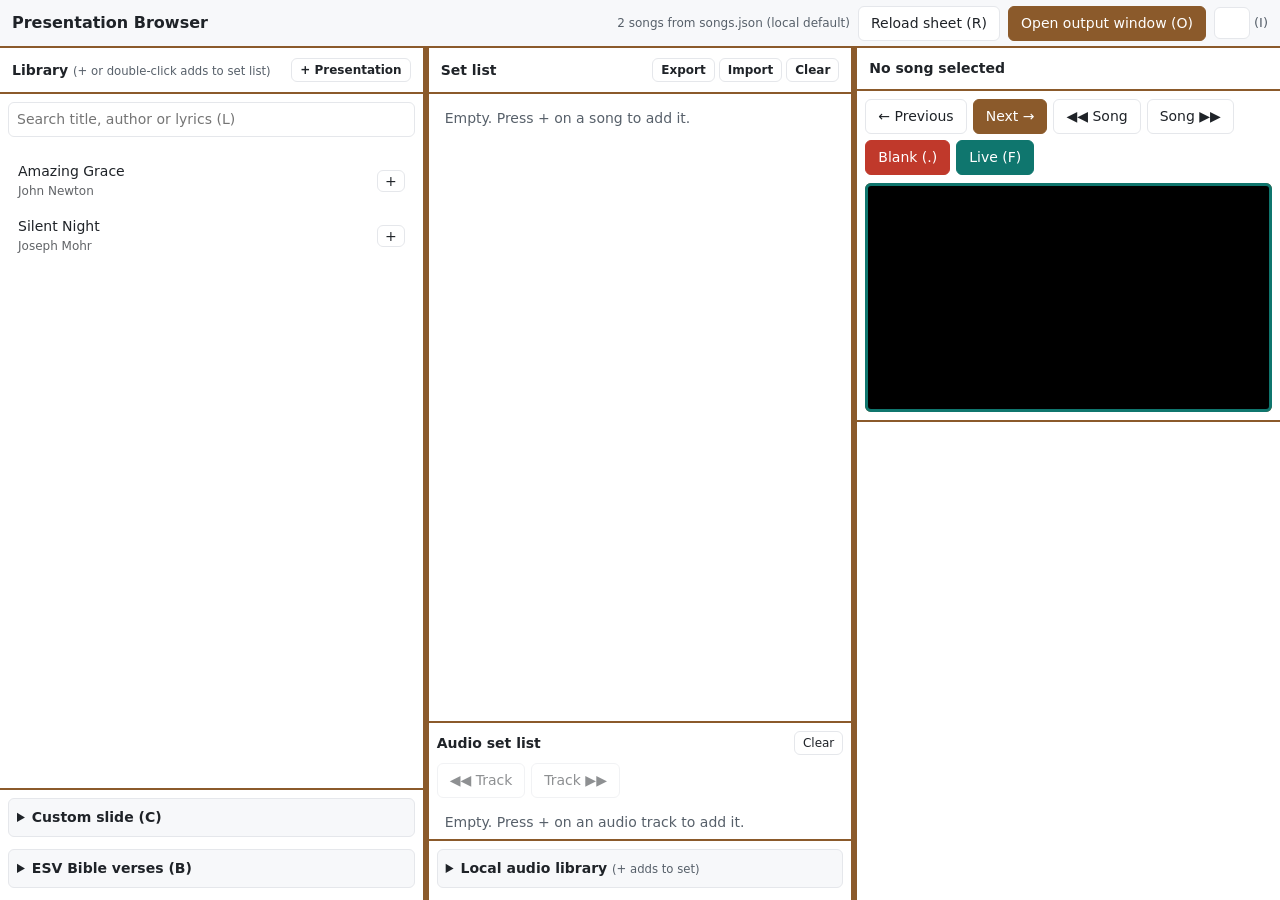
==== commit 39256a51: "Set list mouse drag - Both the hymn lyric set list and the audio set list entries are able to be re-" ====
--- a/index.html
+++ b/index.html
@@ -105,7 +105,7 @@
           </div>
         </div>
         <div class="tools" id="drive-tools">
-          <details class="custom" id="drive-panel" open>
+          <details class="custom" id="drive-panel">
             <summary id="audio-panel-summary">Audio library <small>(+ adds to set)</small></summary>
             <div class="drive-head">
               <span class="drive-path" id="drive-path"></span>
--- a/styles.css
+++ b/styles.css
@@ -188,6 +188,30 @@
   cursor: pointer;
   counter-increment: set;
 }
+.set-list li[draggable="true"] {
+  cursor: grab;
+  user-select: none;
+}
+.set-list li[draggable="true"]:active {
+  cursor: grabbing;
+}
+.set-list li.dragging {
+  opacity: 0.35;
+}
+.set-list li.drag-over-above {
+  border-top: 2px solid var(--accent);
+  padding-top: 4px;
+}
+.set-list li.drag-over-below {
+  border-bottom: 2px solid var(--accent);
+  padding-bottom: 4px;
+}
+.set-list li.active.drag-over-above {
+  border-top-color: #fff;
+}
+.set-list li.active.drag-over-below {
+  border-bottom-color: #fff;
+}
 .set-list li::before { content: counter(set) "."; color: var(--muted); min-width: 1.6em; }
 .set-list li.empty { display: block; counter-increment: none; cursor: default; }
 .set-list li.empty::before { content: none; }
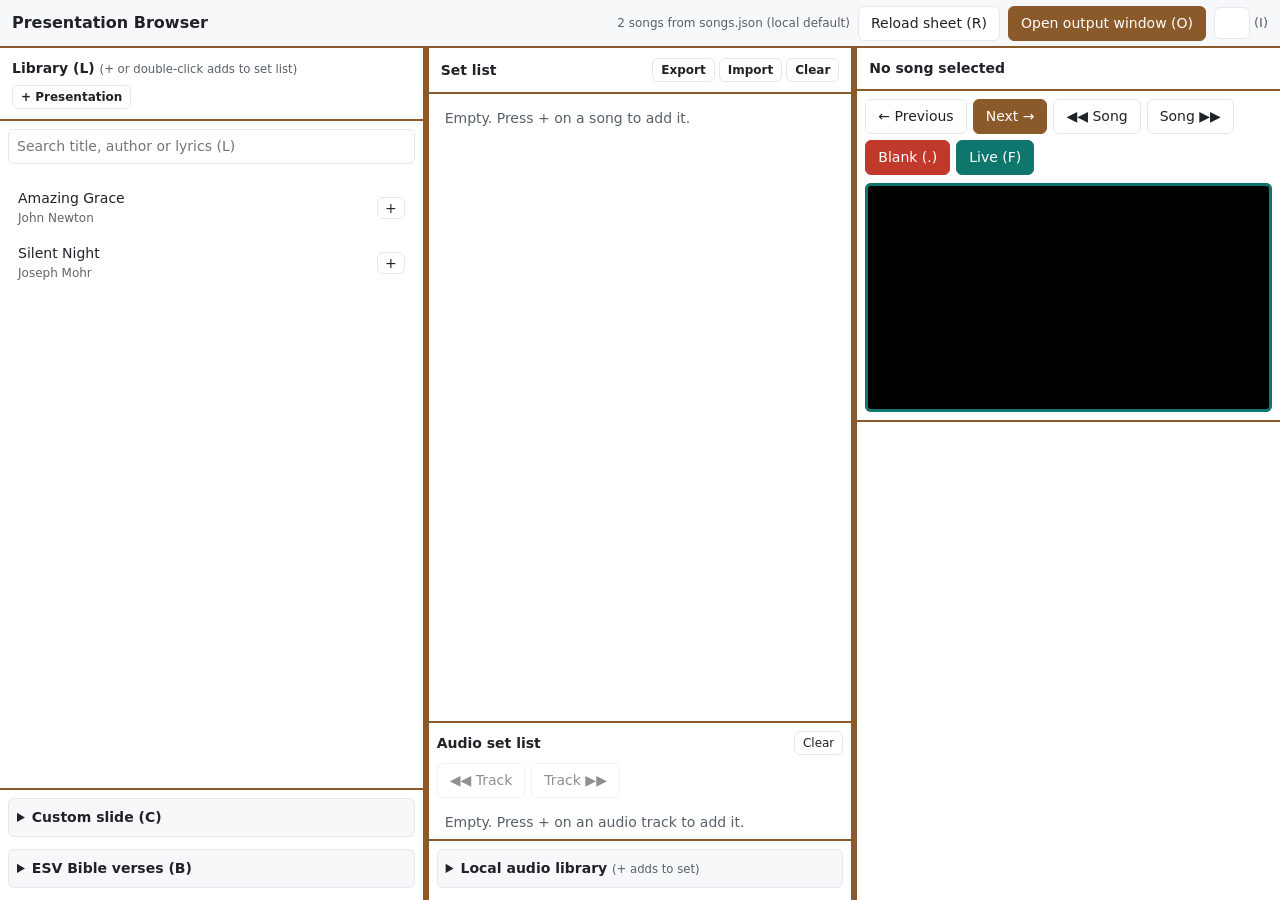
==== commit 9a37def8: "Cleaned up some header shortcut labels" ====
--- a/index.html
+++ b/index.html
@@ -20,7 +20,7 @@
 
     <section class="panel" id="library-panel">
         <header class="row">
-          <span>Library <small>(+ or double-click adds to set list)</small></span>
+          <span>Library (L) <small>(+ or double-click adds to set list)</small></span>
           <span class="row-actions">
             <button id="pptx-import-btn" title="Open presentation (.pptx, .ppsx, .odp), export slides as images, and add to set list">+ Presentation</button>
           </span>
@@ -106,7 +106,7 @@
         </div>
         <div class="tools" id="drive-tools">
           <details class="custom" id="drive-panel">
-            <summary id="audio-panel-summary">Audio library <small>(+ adds to set)</small></summary>
+            <summary id="audio-panel-summary">Audio library (A) <small>(+ adds to set)</small></summary>
             <div class="drive-head">
               <span class="drive-path" id="drive-path"></span>
               <button id="drive-refresh" type="button" title="Reload the folder listing">Refresh</button>
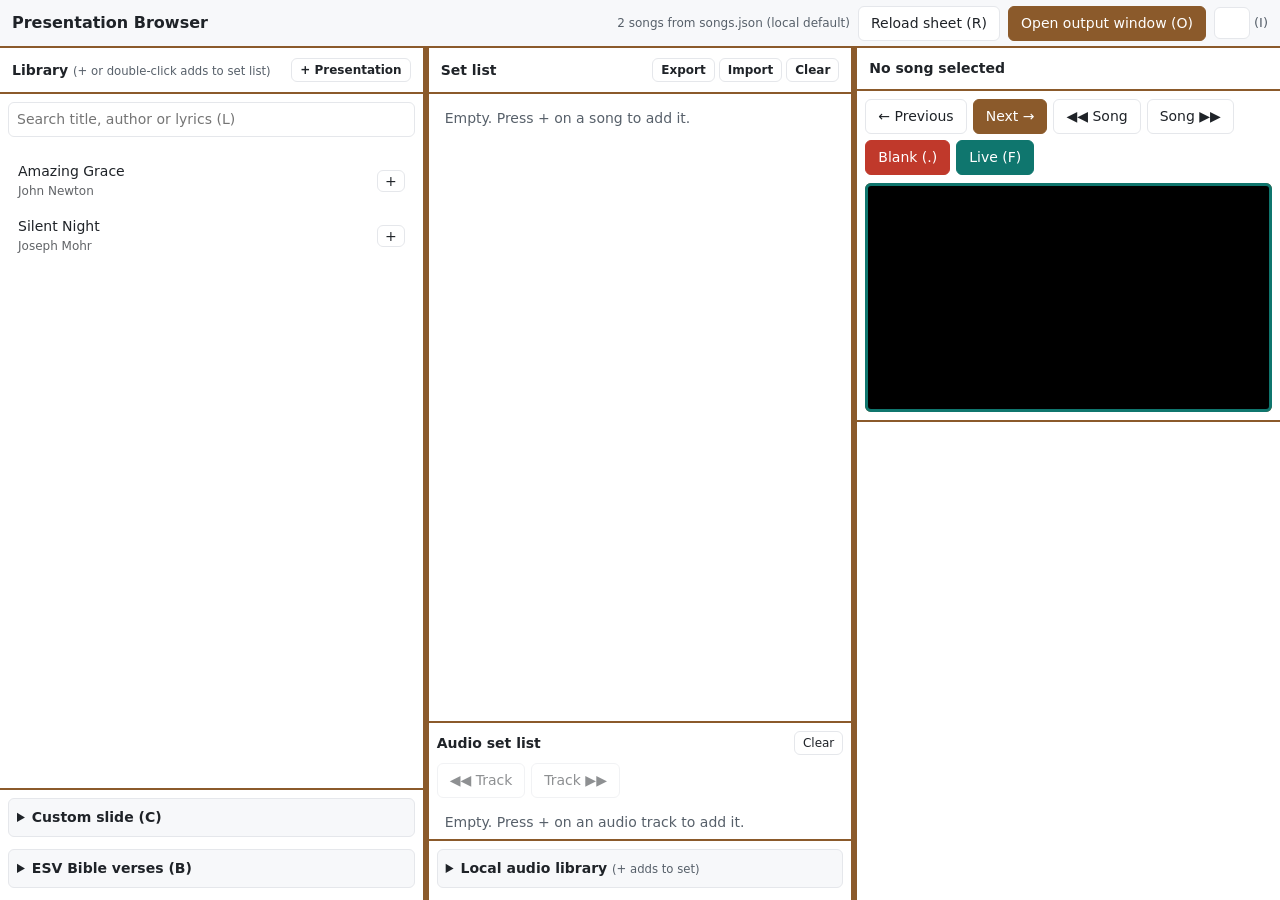
==== commit 7a7dafc7: "Autoplay toggle for audio when verse slide is clicked" ====
--- a/index.html
+++ b/index.html
@@ -20,7 +20,7 @@
 
     <section class="panel" id="library-panel">
         <header class="row">
-          <span>Library (L) <small>(+ or double-click adds to set list)</small></span>
+          <span>Library <small>(+ or double-click adds to set list)</small></span>
           <span class="row-actions">
             <button id="pptx-import-btn" title="Open presentation (.pptx, .ppsx, .odp), export slides as images, and add to set list">+ Presentation</button>
           </span>
@@ -106,7 +106,7 @@
         </div>
         <div class="tools" id="drive-tools">
           <details class="custom" id="drive-panel">
-            <summary id="audio-panel-summary">Audio library (A) <small>(+ adds to set)</small></summary>
+            <summary id="audio-panel-summary">Audio library <small>(+ adds to set)</small></summary>
             <div class="drive-head">
               <span class="drive-path" id="drive-path"></span>
               <button id="drive-refresh" type="button" title="Reload the folder listing">Refresh</button>
@@ -188,6 +188,7 @@
               <option value="drive">Google Drive</option>
             </select>
           </label>
+          <label class="inline" style="font-size:12px;color:var(--muted);display:flex;align-items:center;gap:6px;margin-top:8px" title="When the first verse of a song is shown on the output while Live is on, play the audio track whose name matches the song title"><input type="checkbox" id="auto-play-audio" style="width:auto"> Auto-play matching audio with the first verse (Live on)</label>
 
           <div id="local-audio-settings">
             <label class="field-label" for="local-audio-folder" style="margin-top:8px">Local audio folder or files <span>MP3, WAV, OGG, M4A, FLAC</span></label>
@@ -226,6 +227,7 @@
               <input type="number" id="lines" min="0" max="20" value="0">
             </label>
             <label>Font size <input type="number" id="size" min="2" max="20" step="0.5"></label>
+            <label class="inline" title="Uses the largest font size at which the text stays inside the display edges"><input type="checkbox" id="auto-fit"> Auto-fit font size to screen</label>
             <label>Background color <input type="color" id="bg"></label>
             <label>Text colour <input type="color" id="fg"></label>
             <label style="grid-column: 1 / -1">Align
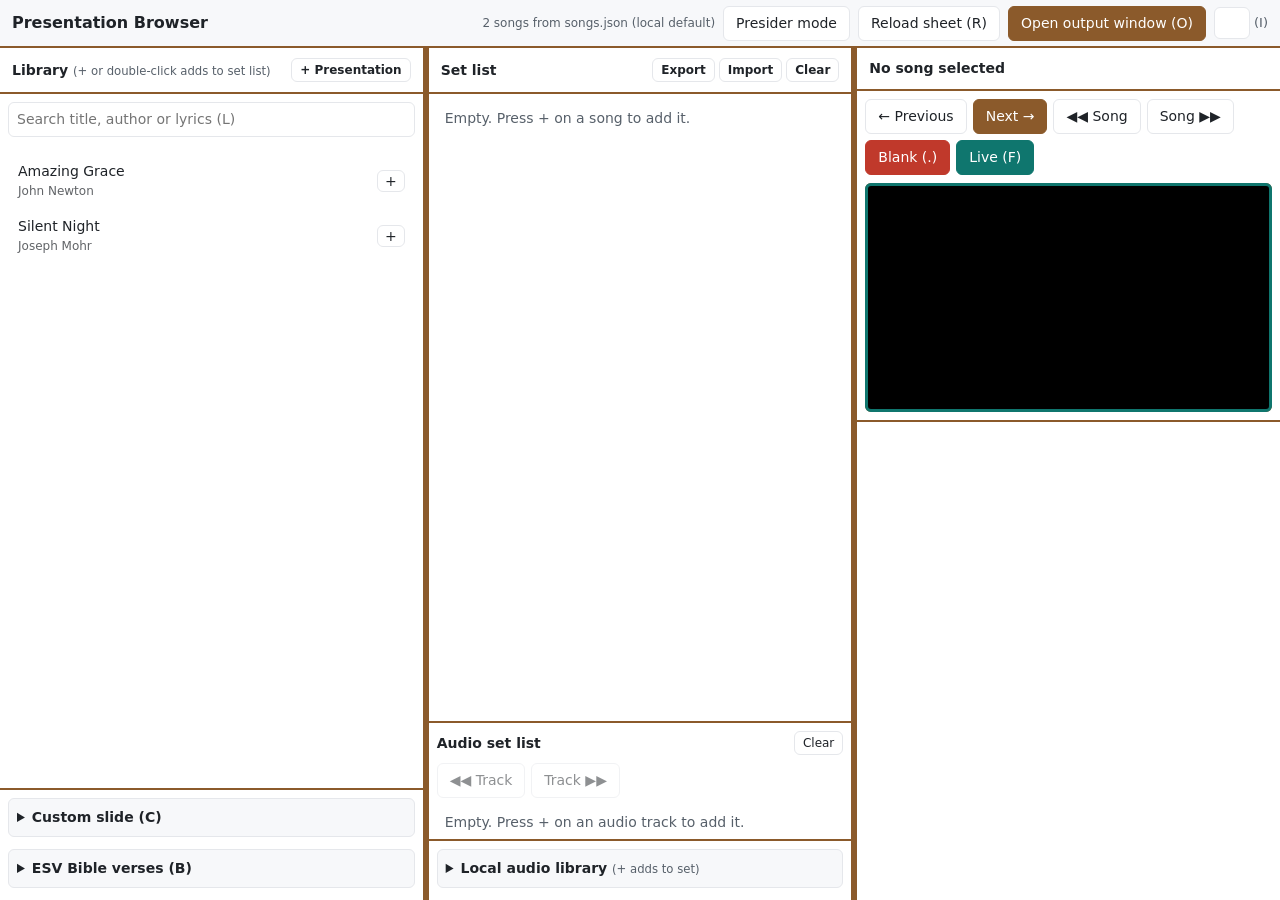
==== commit eb494785: "Presider Mode and start script for android devices" ====
--- a/index.html
+++ b/index.html
@@ -11,6 +11,7 @@
     <div class="topbar">
       <h1>Presentation Browser</h1>
       <span id="status">Loading…</span>
+      <button id="presider-toggle" class="presider-btn" title="Toggle Presider mode (hide output preview and window controls for presiding)">Presider mode</button>
       <button id="reload" title="Reload songs from the Google Sheet (R key)">Reload sheet (R)</button>
       <button id="open-output" class="primary" title="Open the audience window (O key)">Open output window (O)</button>
       <button id="menu-btn" class="burger" aria-label="Settings" aria-haspopup="dialog" aria-expanded="false" aria-controls="drawer" title="Settings (I key)">
--- a/styles.css
+++ b/styles.css
@@ -356,3 +356,16 @@
 
 body.output { background: #000; cursor: none; }
 body.output .screen { position: fixed; inset: 0; }
+
+/* ---------- Presider Mode ---------- */
+#presider-toggle.active {
+  background: var(--accent);
+  border-color: var(--accent);
+  color: #fff;
+}
+body.presider-mode #open-output,
+body.presider-mode #preview-panel .stage,
+body.presider-mode #audioset,
+body.presider-mode #drive-tools {
+  display: none !important;
+}
